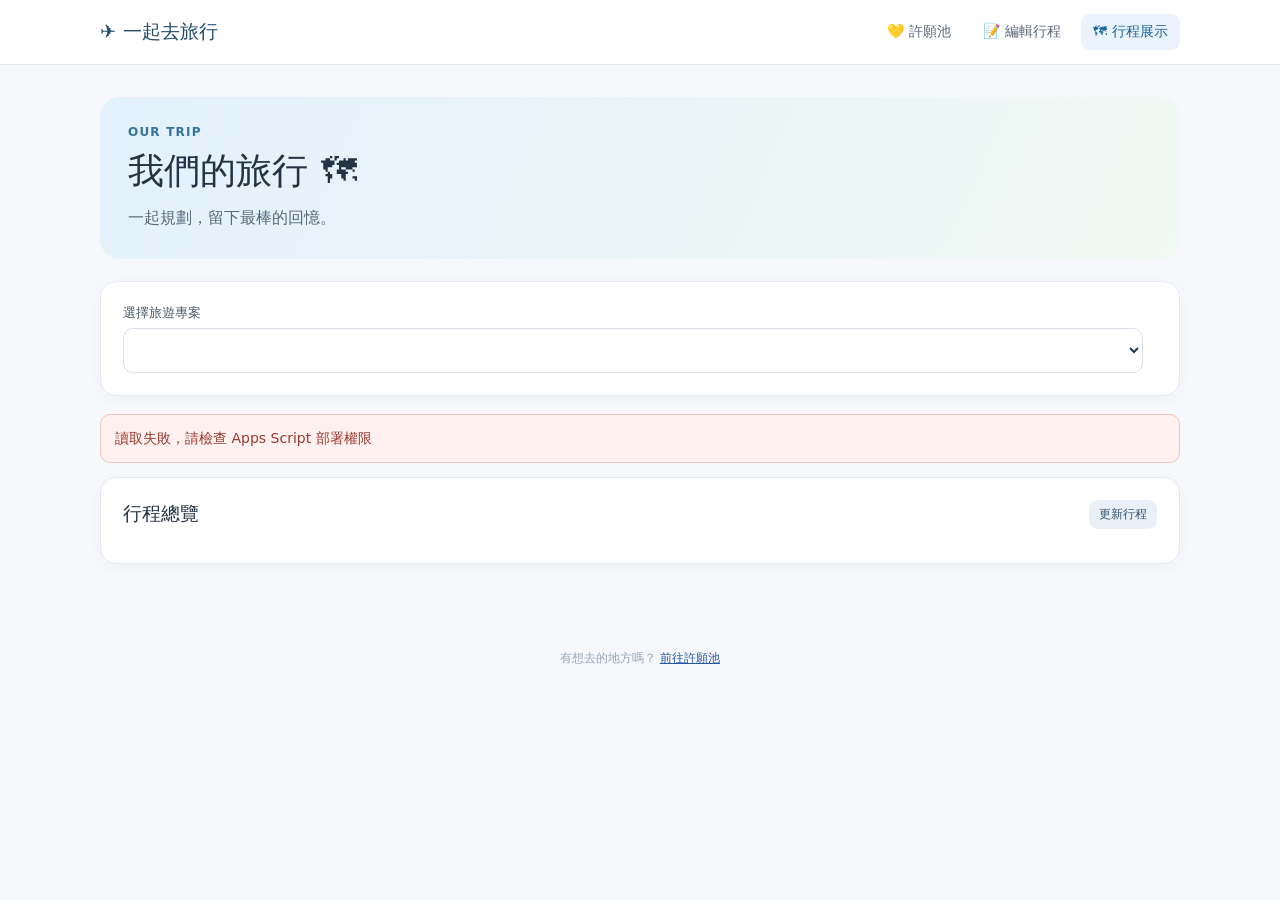
==== view.html @ f7aa10d5 "Add files via upload" ====
<!DOCTYPE html>
<html lang="zh-Hant">
<head>
  <meta charset="UTF-8">
  <meta
    name="viewport"
    content="width=device-width, initial-scale=1.0"
  >
  <title>行程展示｜一起去旅行</title>
  <link rel="stylesheet" href="style.css">
</head>

<body data-page="view">

  <header class="topbar">
    <div class="top-inner">

      <a class="brand" href="view.html">
        ✈ 一起去旅行
      </a>

      <nav class="nav">
        <a href="wish.html">
          💛 許願池
        </a>

        <a href="editor.html">
          📝 編輯行程
        </a>

        <a class="active" href="view.html">
          🗺 行程展示
        </a>
      </nav>

    </div>
  </header>

  <main class="container">

    <section class="hero">
      <div class="eyebrow">
        OUR TRIP
      </div>

      <h1 id="view-title">
        我們的旅行 🗺
      </h1>

      <p id="view-subtitle">
        一起規劃，留下最棒的回憶。
      </p>
    </section>

    <section class="panel projectbar">

      <div class="field">
        <label for="project-select">
          選擇旅遊專案
        </label>

        <select id="project-select"></select>
      </div>

      <div
        id="mode-indicator"
        class="mode"
      ></div>

    </section>

    <div
      id="message"
      role="status"
      aria-live="polite"
    ></div>

    <section class="panel">

      <div class="section-title">
        <h2>行程總覽</h2>

        <button
          class="btn small"
          id="refresh"
          type="button"
        >
          更新行程
        </button>
      </div>

      <div id="budget-summary"></div>

      <div id="itinerary"></div>

    </section>

  </main>

  <footer class="footer">
    有想去的地方嗎？

    <a
      id="wish-link"
      href="wish.html"
    >
      前往許願池
    </a>
  </footer>

  <script src="config.js"></script>
  <script src="app.js"></script>

</body>
</html>
---- style.css ----
:root {
  font-family: Inter, "Noto Sans TC", system-ui,
    -apple-system, sans-serif;
  color: #243243;
  background: #f6f8fb;
  font-synthesis: none;
}

* {
  box-sizing: border-box;
}

body {
  margin: 0;
}

a {
  color: #2457a7;
}

button,
input,
textarea,
select {
  font: inherit;
}

button {
  cursor: pointer;
}

button:disabled {
  opacity: 0.55;
  cursor: not-allowed;
}

/* 導覽列 */

.topbar {
  background: #fff;
  border-bottom: 1px solid #e1e7ee;
  position: sticky;
  top: 0;
  z-index: 10;
}

.top-inner {
  max-width: 1120px;
  padding: 14px 20px;
  margin: auto;
  display: flex;
  justify-content: space-between;
  align-items: center;
  gap: 12px;
}

.brand {
  font-size: 19px;
  font-weight: 800;
  color: #234c6b;
  text-decoration: none;
}

.nav {
  display: flex;
  gap: 8px;
  flex-wrap: wrap;
}

.nav a {
  text-decoration: none;
  color: #5b6775;
  padding: 9px 12px;
  border-radius: 9px;
  font-weight: 600;
  font-size: 14px;
}

.nav a.active,
.nav a:hover {
  background: #eaf3fc;
  color: #1c65a1;
}

/* 主要版面 */

.container {
  max-width: 1120px;
  margin: auto;
  padding: 32px 20px 64px;
}

.hero {
  background: linear-gradient(
    115deg,
    #e3f1fc,
    #f1f9f3
  );
  padding: 28px;
  border-radius: 20px;
  margin-bottom: 22px;
}

.eyebrow {
  color: #35749d;
  letter-spacing: 0.1em;
  font-size: 12px;
  font-weight: 800;
}

.hero h1 {
  font-size: clamp(25px, 3vw, 36px);
  margin: 8px 0;
}

.hero p {
  color: #5a6979;
  margin: 0;
  line-height: 1.7;
}

.panel {
  background: #fff;
  border: 1px solid #e3e9f0;
  border-radius: 16px;
  padding: 22px;
  box-shadow: 0 3px 15px #234c6b08;
}

.layout {
  display: grid;
  grid-template-columns: 360px 1fr;
  gap: 20px;
}

.stack {
  display: grid;
  gap: 16px;
}

.fields {
  display: grid;
  gap: 12px;
}

/* 表單元件 */

.field {
  display: grid;
  gap: 6px;
}

.field label {
  font-weight: 700;
  font-size: 13px;
  color: #4b5b6e;
}

.field input,
.field textarea,
.field select {
  width: 100%;
  border: 1px solid #d7e0e9;
  border-radius: 10px;
  background: #fff;
  padding: 11px 12px;
  outline: none;
  color: #25384a;
}

.field textarea {
  resize: vertical;
  min-height: 82px;
}

.field input:focus,
.field textarea:focus,
.field select:focus {
  border-color: #57a3dc;
  box-shadow: 0 0 0 3px #57a3dc25;
}

.inline-fields {
  display: grid;
  grid-template-columns: 1fr 1fr;
  gap: 12px;
}

/* 按鈕 */

.btn {
  border: 0;
  border-radius: 9px;
  padding: 10px 15px;
  font-weight: 750;
  background: #e9f0f7;
  color: #34546e;
  text-decoration: none;
  display: inline-block;
}

.btn:hover {
  filter: brightness(0.97);
}

.btn.primary {
  background: #2779b8;
  color: #fff;
}

.btn.success {
  background: #23866b;
  color: #fff;
}

.btn.danger {
  background: #fff0ef;
  color: #bc4c43;
}

.btn.small {
  padding: 6px 10px;
  font-size: 12px;
}

.actions {
  display: flex;
  gap: 8px;
  flex-wrap: wrap;
  align-items: center;
}

.panel h2 {
  font-size: 19px;
  margin: 0 0 16px;
}

.muted {
  color: #728193;
}

.small {
  font-size: 12px;
}

/* 許願池卡片 */

.item {
  border: 1px solid #e5ebf2;
  border-radius: 13px;
  padding: 15px;
  margin-bottom: 12px;
  background: #fff;
}

.item:last-child {
  margin-bottom: 0;
}

.item h3 {
  font-size: 16px;
  margin: 0 0 7px;
}

.item p {
  line-height: 1.55;
  margin: 5px 0;
  white-space: pre-wrap;
  overflow-wrap: anywhere;
}

.meta {
  color: #718093;
  font-size: 12px;
}

.pill {
  display: inline-block;
  background: #eaf3fb;
  color: #396c96;
  font-size: 12px;
  padding: 4px 9px;
  border-radius: 100px;
  margin-right: 5px;
}

.pill.done {
  background: #e7f5eb;
  color: #258351;
}

.item-head {
  display: flex;
  justify-content: space-between;
  align-items: flex-start;
  gap: 10px;
}

.section-title {
  display: flex;
  justify-content: space-between;
  align-items: center;
  gap: 8px;
  margin-bottom: 12px;
}

.section-title h2 {
  margin: 0;
}

/* 行程編輯 */

.day {
  border: 1px solid #e2e9ef;
  border-radius: 14px;
  overflow: hidden;
  margin-bottom: 16px;
  background: #fff;
}

.day-header {
  display: flex;
  justify-content: space-between;
  align-items: center;
  gap: 12px;
  padding: 14px 17px;
  background: #edf5fb;
  border-bottom: 1px solid #e2e9ef;
}

.day-header h3 {
  margin: 0;
  font-size: 17px;
}

.day-body {
  padding: 13px;
}

.editor-item {
  border: 1px solid #e4eaf1;
  border-radius: 12px;
  padding: 13px;
  margin-bottom: 11px;
}

.editor-grid {
  display: grid;
  grid-template-columns: 90px 1.1fr 1fr;
  gap: 9px;
}

.editor-grid .wide {
  grid-column: 1 / -1;
}

.editor-grid .field textarea {
  min-height: 56px;
}

.editor-item .actions {
  justify-content: flex-end;
  margin-top: 10px;
}

/* 系統通知 */

.notice {
  border: 1px solid #bfddf4;
  background: #f1f8ff;
  color: #285b7d;
  padding: 12px 14px;
  border-radius: 10px;
  margin: 14px 0;
  font-size: 14px;
  line-height: 1.6;
}

.notice.error {
  background: #fff1ef;
  border-color: #f0c5bf;
  color: #9b3830;
}

.notice.ok {
  background: #ebf8f0;
  border-color: #b4e1c5;
  color: #26744b;
}

.empty {
  padding: 23px;
  text-align: center;
  color: #8b97a6;
  border: 1px dashed #d3dfeb;
  border-radius: 12px;
}

/* 行程展示時間軸 */

.view-day {
  margin-bottom: 25px;
}

.timeline {
  border-left: 3px solid #d5e8f5;
  margin: 12px 0 0 12px;
  padding-left: 24px;
}

.timeline-card {
  position: relative;
  padding: 0 0 23px;
}

.timeline-card:before {
  content: "";
  position: absolute;
  left: -33px;
  top: 5px;
  width: 14px;
  height: 14px;
  border-radius: 50%;
  background: #3290c9;
  border: 3px solid #fff;
  box-shadow: 0 0 0 2px #c6e3f5;
}

.timeline-card h3 {
  margin: 0 0 6px;
}

.time {
  font-size: 13px;
  font-weight: 800;
  color: #2176ac;
}

.footer {
  text-align: center;
  color: #98a6b4;
  font-size: 12px;
  padding: 22px;
}

#bridge-frame {
  position: absolute;
  width: 1px;
  height: 1px;
  opacity: 0;
  pointer-events: none;
  border: 0;
}

.toolbar {
  display: flex;
  gap: 10px;
  align-items: end;
  flex-wrap: wrap;
}

.toolbar .field {
  flex: 1;
  min-width: 170px;
}

.link {
  word-break: break-all;
}

.spacer {
  flex: 1;
}

/* 旅遊專案設定 */

.projectbar {
  display: flex;
  gap: 14px;
  align-items: end;
  flex-wrap: wrap;
  margin-bottom: 18px;
}

.projectbar > .field {
  flex: 1;
  min-width: 190px;
}

.mode {
  font-size: 12px;
  color: #517386;
  align-self: center;
}

.top-settings {
  margin-bottom: 18px;
}

.top-settings .inline-fields {
  margin-bottom: 12px;
}

.actionbar {
  margin-top: 14px;
}

/* 預算與拖曳 */

.budget-total {
  padding: 12px;
  background: #eef8f3;
  border-radius: 10px;
  font-weight: 800;
  color: #28735b;
}

.drag-handle {
  cursor: grab;
  color: #60798e;
  font-size: 12px;
  margin-bottom: 10px;
  user-select: none;
}

.dragging {
  opacity: 0.4;
}

.editor-item[draggable=true] input,
.editor-item[draggable=true] textarea {
  cursor: text;
}

.view-day > .section-title {
  flex-wrap: wrap;
}

.view-day > .section-title h2 {
  font-size: 18px;
  margin: 0;
}

.view-day > .section-title a {
  font-size: 13px;
}

.view-day {
  padding-bottom: 14px;
  border-bottom: 1px solid #e5ebf2;
}

/* 平板版 */

@media (max-width: 860px) {
  .layout {
    grid-template-columns: 1fr;
  }

  .top-inner {
    align-items: flex-start;
    flex-direction: column;
  }

  .editor-grid {
    grid-template-columns: 1fr 1fr;
  }

  .editor-grid .field:nth-child(3) {
    grid-column: 1 / -1;
  }
}

/* 手機版 */

@media (max-width: 520px) {
  .container {
    padding: 20px 12px 45px;
  }

  .hero {
    padding: 21px;
  }

  .panel {
    padding: 16px;
  }

  .inline-fields,
  .editor-grid {
    grid-template-columns: 1fr;
  }

  .editor-grid .field:nth-child(3) {
    grid-column: auto;
  }

  .nav a {
    padding: 8px;
  }

  .day-header {
    align-items: flex-start;
    flex-direction: column;
  }
}
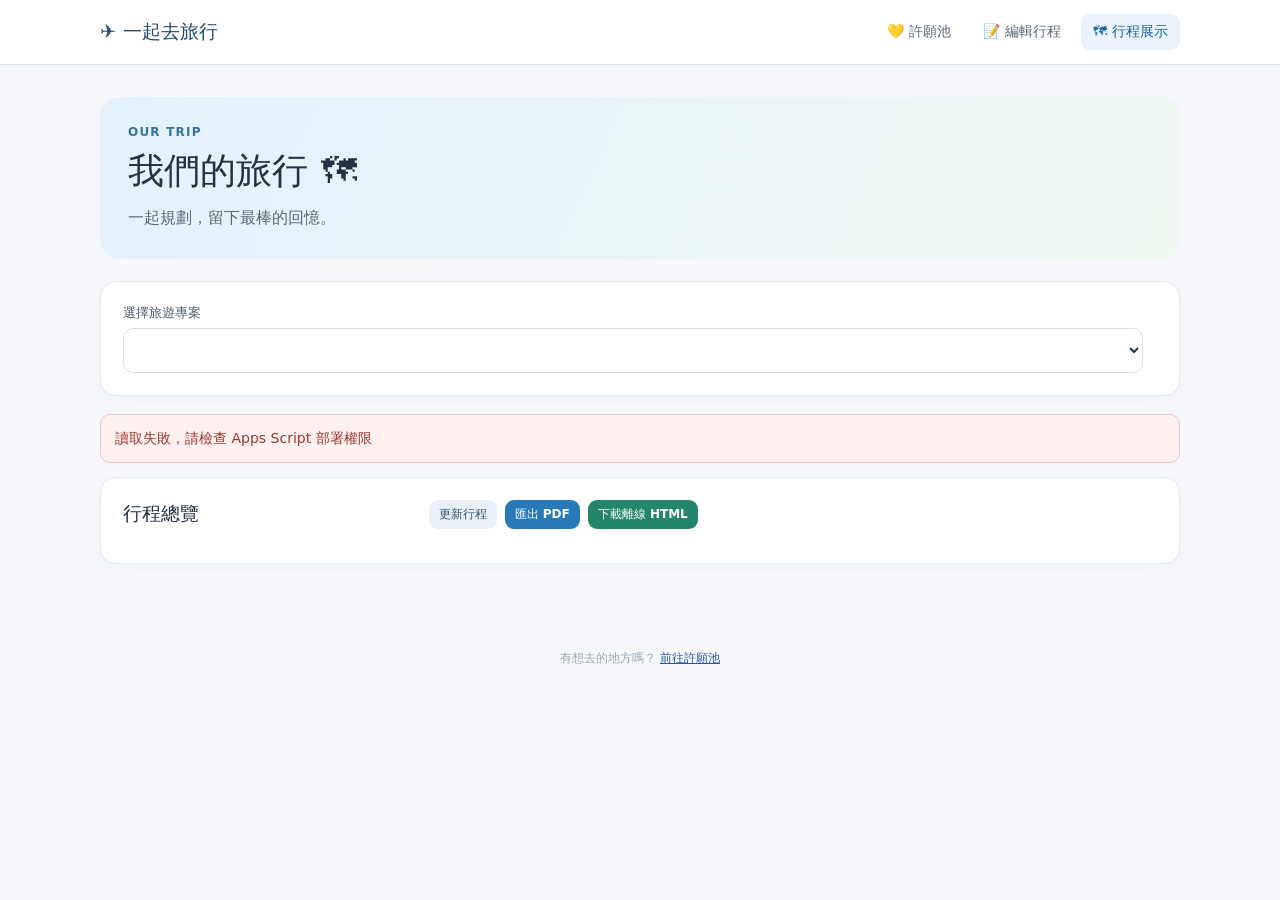
==== commit d9d9525d: "Update view.html" ====
--- a/view.html
+++ b/view.html
@@ -9,7 +9,61 @@
   >
   <title>行程展示｜一起去旅行</title>
   <link rel="stylesheet" href="style.css">
-</head>
+
+  <style>
+    .export-actions {
+      display: flex;
+      align-items: center;
+      flex-wrap: wrap;
+      gap: 8px;
+    }
+
+    @media print {
+      @page {
+        size: A4;
+        margin: 12mm;
+      }
+
+      body {
+        background: #fff;
+        print-color-adjust: exact;
+        -webkit-print-color-adjust: exact;
+      }
+
+      .topbar,
+      .projectbar,
+      .footer,
+      #message,
+      .export-actions {
+        display: none !important;
+      }
+
+      .container {
+        max-width: none;
+        padding: 0;
+      }
+
+      .hero {
+        padding: 14px 20px;
+        margin-bottom: 12px;
+      }
+
+      .panel {
+        box-shadow: none;
+        border: 0;
+        padding: 0;
+      }
+
+      .view-day {
+        break-inside: avoid-page;
+      }
+
+      .timeline-card {
+        break-inside: avoid;
+      }
+    }
+  </style>
+  </head>
 
 <body data-page="view">
 
@@ -81,12 +135,30 @@
       <div class="section-title">
         <h2>行程總覽</h2>
 
+        
+      <div class="export-actions">
         <button
           class="btn small"
           id="refresh"
           type="button"
         >
           更新行程
+        </button>
+
+        <button
+          class="btn small primary"
+          id="export-pdf"
+          type="button"
+        >
+          匯出 PDF
+        </button>
+
+        <button
+          class="btn small success"
+          id="export-html"
+          type="button"
+        >
+          下載離線 HTML
         </button>
       </div>
 
@@ -111,6 +183,7 @@
 
   <script src="config.js"></script>
   <script src="app.js"></script>
+  <script src="export.js"></script>
 
 </body>
 </html>
